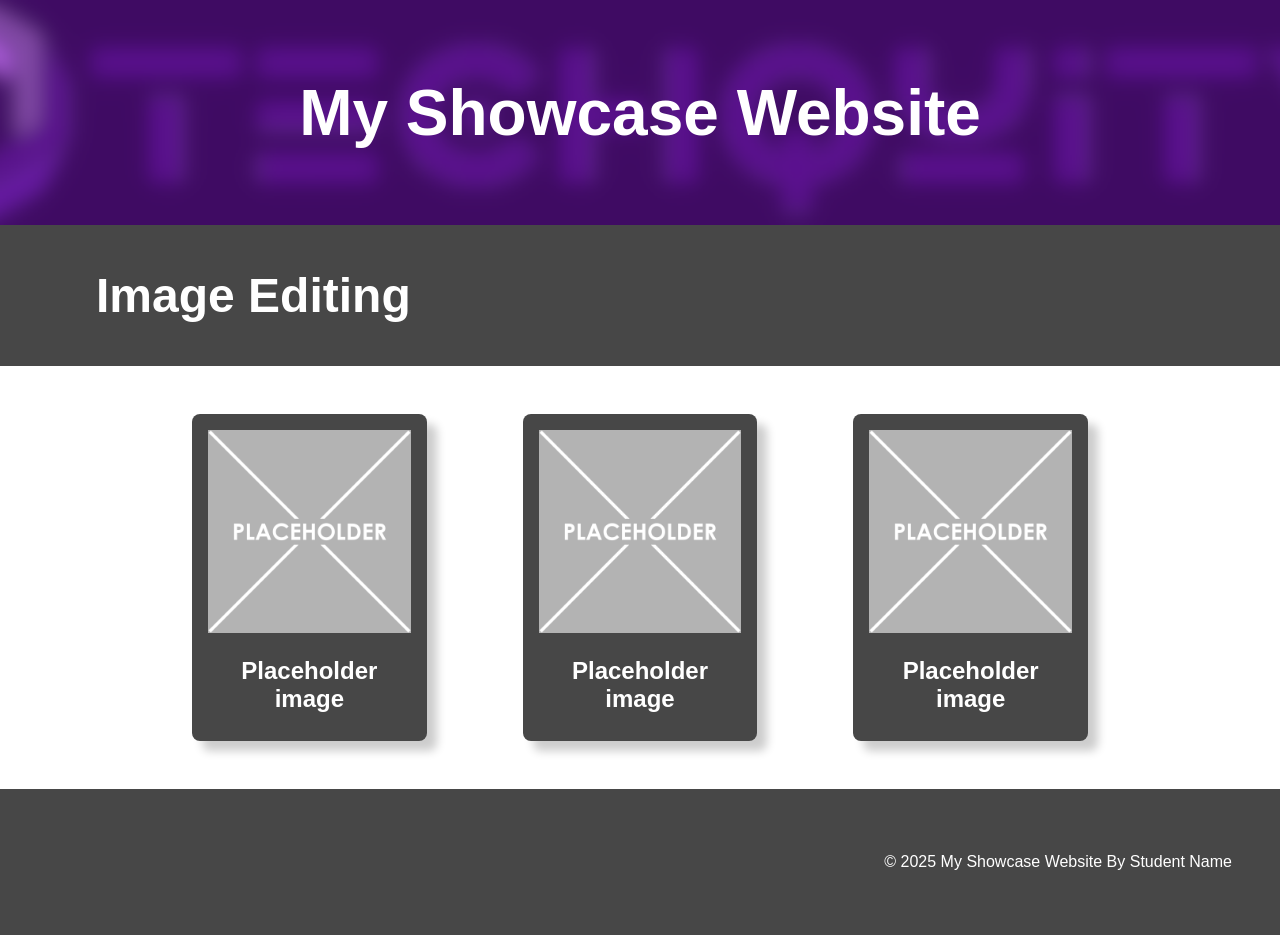
==== index.html @ b14a5d6e "Initial commit" ====
<!DOCTYPE html>
<html lang="en">

<head>
    <meta charset="UTF-8">
    <meta name="viewport" content="width=device-width, initial-scale=1.0">
    <link rel="stylesheet" href="style.css">
    <title>My Showcase Website</title>
</head>
<!-- This is the main body of the website- ALL your content goes AFTER the <body> tag and before the </body> tag -->
<body>

    <!-- The Hero Section -------------------------------------------------------------------------------------- -->
    <section class="hero">
        <div class="hero-text">My Showcase Website</div>
    </section>

<!-- Topic one ------------------------------------------------------------------------------------------------- -->
    <!-- The First Topic Section -->
    <section class="topic">
        <!-- the topic title a big bar with text in it -->
        <div class="topic-title">
            <h1>Image Editing</h1>
        </div>
        <!-- now a three column grid of images -->
        <div class="topic-content">
            <!-- one "card" which includes an image with a text below it -->
            <div class="topic-card">
                <img src="images/placeholder-1024x1024.png" alt="change this too!">
                <h2 class="topic-card-text">Placeholder image</h2>
            </div>
            <div class="topic-card">
                <img src="images/placeholder-1024x1024.png" alt="change this too!">
                <h2 class="topic-card-text">Placeholder image</h2>
            </div>
            <div class="topic-card">
                <img src="images/placeholder-1024x1024.png" alt="change this too!">
                <h2 class="topic-card-text">Placeholder image</h2>
            </div>
        </div>
    </section>
<!-- End of topic one------------------------------------------------------------------------------------------ -->

<!-- Copy and paste the section from above to make your next section -->



    <!-- A Simple Website Footer ------------------------------------------------------------------------------ -->
    <footer class="footer">
        <p>&copy; 2025 My Showcase Website By Student Name</p>
    </footer>

<!-- The end of the whole page- no more content after this! -->
</body>
</html>
---- style.css ----
/* A simple css reset */
body,
html {
    margin: 0;
    padding: 0;
    height: 100%;
    /* The Font Family- Really important!! */
    font-family: Arial, sans-serif;
    box-sizing: border-box;
}

/* reset for images to ensure they ar 100% of the parent container width */
img {
    width: 100%;
}

/* The hero section styling- use your OWN Hero Image URL here */
.hero {
    background-image: url('images/techquitybanner-1130x160.png');
    height: 25vh;
    background-size: cover;
    background-position: center;
    display: flex;
    justify-content: center;
    align-items: center;
    color: white;
    text-align: center;
    position: relative;
}

/* BIG text styling for the hero section text */
.hero-text {
    font-size: 4em;
    font-weight: bold;
}

/* nice big font on a banner style background */
.topic-title{
    color: white;
    font-size: 2em;
    padding: 0.1em 3em;
    background-color: rgb(71, 71, 71);
}

/* Three column grid with a nice big gap */
.topic-content{
    display: grid;
    grid-template-columns: repeat(3, 1fr);
    gap: 6em;
    /* bring the whole section in off the sides of the page */
    width: 70%;
    /* top margin of 3em and center right/left */
    margin: 3em auto;
}

/* Styling for the individual topic cards rounded edges background color and a drop shadow */
.topic-card{
    background-color: rgb(71, 71, 71);
    color: white;
    padding: 1em;
    border-radius: 0.5em;
    box-shadow: 10px 10px 10px rgba(0, 0, 0, 0.2);
}

/* Styling for the topic card titles */
.topic-card-text{
    font-size: 1.5em;
    margin-bottom: 0.5em;
    /* center align text */
    text-align: center;
}


/* Styling for a footer section to take a bit of spcae at the bottom of the page */
.footer{
    background-color: rgb(71, 71, 71);
    color: white;
    text-align: right;
    padding: 3em 3em;
}
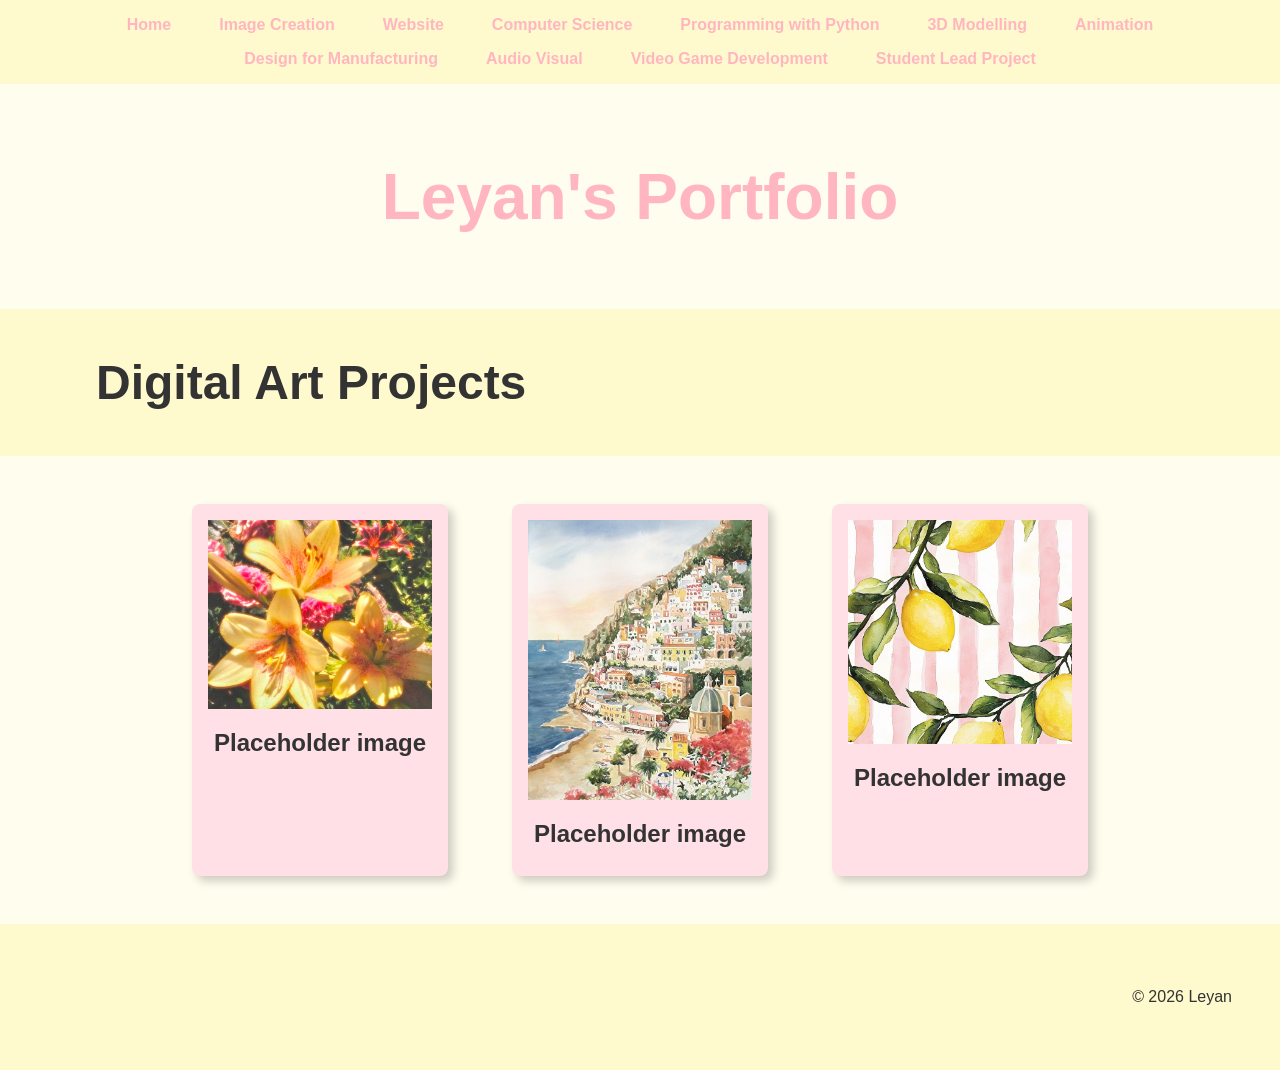
==== commit 7ef7e764: "first commit" ====
--- a/index.html
+++ b/index.html
@@ -5,51 +5,58 @@
     <meta charset="UTF-8">
     <meta name="viewport" content="width=device-width, initial-scale=1.0">
     <link rel="stylesheet" href="style.css">
-    <title>My Showcase Website</title>
+    <title>Leyan's Portfolio</title>
 </head>
-<!-- This is the main body of the website- ALL your content goes AFTER the <body> tag and before the </body> tag -->
+
 <body>
 
-    <!-- The Hero Section -------------------------------------------------------------------------------------- -->
+    <!-- Navbar -->
+    <nav class="navbar">
+        <ul>
+            <li><a href="index.html">Home</a></li>
+            <li><a href="image_creation.html">Image Creation</a></li>
+            <li><a href="website.html">Website</a></li>
+            <li><a href="computer_science.html">Computer Science</a></li>
+            <li><a href="python.html">Programming with Python</a></li>
+            <li><a href="3d_modelling.html">3D Modelling</a></li>
+            <li><a href="animation.html">Animation</a></li>
+            <li><a href="design_for_manufacturing.html">Design for Manufacturing</a></li>
+            <li><a href="audio_visual.html">Audio Visual</a></li>
+            <li><a href="video_game_development.html">Video Game Development</a></li>
+            <li><a href="student_lead_project.html">Student Lead Project</a></li>
+        </ul>
+    </nav>
+
+    <!-- Hero Section -->
     <section class="hero">
-        <div class="hero-text">My Showcase Website</div>
+        <div class="hero-text">Leyan's Portfolio</div>
     </section>
 
-<!-- Topic one ------------------------------------------------------------------------------------------------- -->
-    <!-- The First Topic Section -->
+    <!-- Topic One -->
     <section class="topic">
-        <!-- the topic title a big bar with text in it -->
         <div class="topic-title">
-            <h1>Image Editing</h1>
+            <h1>Digital Art Projects</h1>
         </div>
-        <!-- now a three column grid of images -->
         <div class="topic-content">
-            <!-- one "card" which includes an image with a text below it -->
             <div class="topic-card">
-                <img src="images/placeholder-1024x1024.png" alt="change this too!">
+                <img src="_ (1).jpeg" alt="Placeholder image">
                 <h2 class="topic-card-text">Placeholder image</h2>
             </div>
             <div class="topic-card">
-                <img src="images/placeholder-1024x1024.png" alt="change this too!">
+                <img src="Portfolio of Works_ European Landscapes.jpeg" alt="Placeholder image">
                 <h2 class="topic-card-text">Placeholder image</h2>
             </div>
             <div class="topic-card">
-                <img src="images/placeholder-1024x1024.png" alt="change this too!">
+                <img src="Pink Lemonade Wallpaper.jpeg" alt="Placeholder image">
                 <h2 class="topic-card-text">Placeholder image</h2>
             </div>
         </div>
     </section>
-<!-- End of topic one------------------------------------------------------------------------------------------ -->
 
-<!-- Copy and paste the section from above to make your next section -->
-
-
-
-    <!-- A Simple Website Footer ------------------------------------------------------------------------------ -->
+    <!-- Footer -->
     <footer class="footer">
-        <p>&copy; 2025 My Showcase Website By Student Name</p>
+        <p>&copy; 2026 Leyan</p>
     </footer>
 
-<!-- The end of the whole page- no more content after this! -->
 </body>
 </html>
--- a/style.css
+++ b/style.css
@@ -1,80 +1,120 @@
-/* A simple css reset */
+/* Reset and base */
 body,
 html {
     margin: 0;
     padding: 0;
     height: 100%;
-    /* The Font Family- Really important!! */
     font-family: Arial, sans-serif;
     box-sizing: border-box;
+    background-color: #fffdee;
 }
 
-/* reset for images to ensure they ar 100% of the parent container width */
 img {
     width: 100%;
 }
 
-/* The hero section styling- use your OWN Hero Image URL here */
+/* Navbar */
+.navbar {
+    background-color: #fffacd; /* light yellow */
+    padding: 1em 0;
+    text-align: center;
+}
+
+.navbar ul {
+    list-style: none;
+    margin: 0;
+    padding: 0;
+    display: flex;
+    justify-content: center; /* center links */
+    flex-wrap: wrap;         /* wrap if too long */
+    gap: 1em;
+}
+
+.navbar li {
+}
+
+.navbar a {
+    text-decoration: none;
+    color: #ffb6c1; /* light pink */
+    font-weight: bold;
+    font-size: 1em;
+    padding: 0.5em 1em;
+    border-radius: 0.5em;
+    transition: background-color 0.3s, color 0.3s;
+}
+
+.navbar a:hover {
+    background-color: #ffb6c1;
+    color: #fffacd;
+}
+
+/* Hero Section */
 .hero {
-    background-image: url('images/techquitybanner-1130x160.png');
+    background-image: url('images/mybanner.png');
     height: 25vh;
     background-size: cover;
     background-position: center;
     display: flex;
     justify-content: center;
     align-items: center;
-    color: white;
     text-align: center;
     position: relative;
 }
 
-/* BIG text styling for the hero section text */
 .hero-text {
     font-size: 4em;
     font-weight: bold;
+    color: #ffb6c1;
 }
 
-/* nice big font on a banner style background */
-.topic-title{
-    color: white;
+/* Topic Section */
+.topic-title {
+    color: #333333;
     font-size: 2em;
-    padding: 0.1em 3em;
-    background-color: rgb(71, 71, 71);
+    padding: 0.2em 3em;
+    background-color: #fffacd;
 }
 
-/* Three column grid with a nice big gap */
-.topic-content{
+.topic-content {
     display: grid;
     grid-template-columns: repeat(3, 1fr);
-    gap: 6em;
-    /* bring the whole section in off the sides of the page */
+    gap: 4em;
     width: 70%;
-    /* top margin of 3em and center right/left */
     margin: 3em auto;
 }
 
-/* Styling for the individual topic cards rounded edges background color and a drop shadow */
-.topic-card{
-    background-color: rgb(71, 71, 71);
-    color: white;
+.topic-card {
+    background-color: #ffe0e6;
+    color: #333333;
     padding: 1em;
     border-radius: 0.5em;
-    box-shadow: 10px 10px 10px rgba(0, 0, 0, 0.2);
+    box-shadow: 5px 5px 10px rgba(0, 0, 0, 0.2);
+    transition: transform 0.3s;
 }
 
-/* Styling for the topic card titles */
-.topic-card-text{
+.topic-card:hover {
+    transform: translateY(-10px);
+}
+
+.topic-card-text {
     font-size: 1.5em;
     margin-bottom: 0.5em;
-    /* center align text */
     text-align: center;
 }
 
+/* Fix images inside topic cards */
+.topic-card img {
+    width: 100%;
+    max-width: 300px; /* prevent huge images */
+    height: auto;
+    margin: 0 auto;
+    display: block;
+}
 
-/* Styling for a footer section to take a bit of spcae at the bottom of the page */
-.footer{
-    background-color: rgb(71, 71, 71);
-    color: white;
+/* Footer */
+.footer {
+    background-color: #fffacd;
+    color: #333333;
     text-align: right;
     padding: 3em 3em;
-}+}
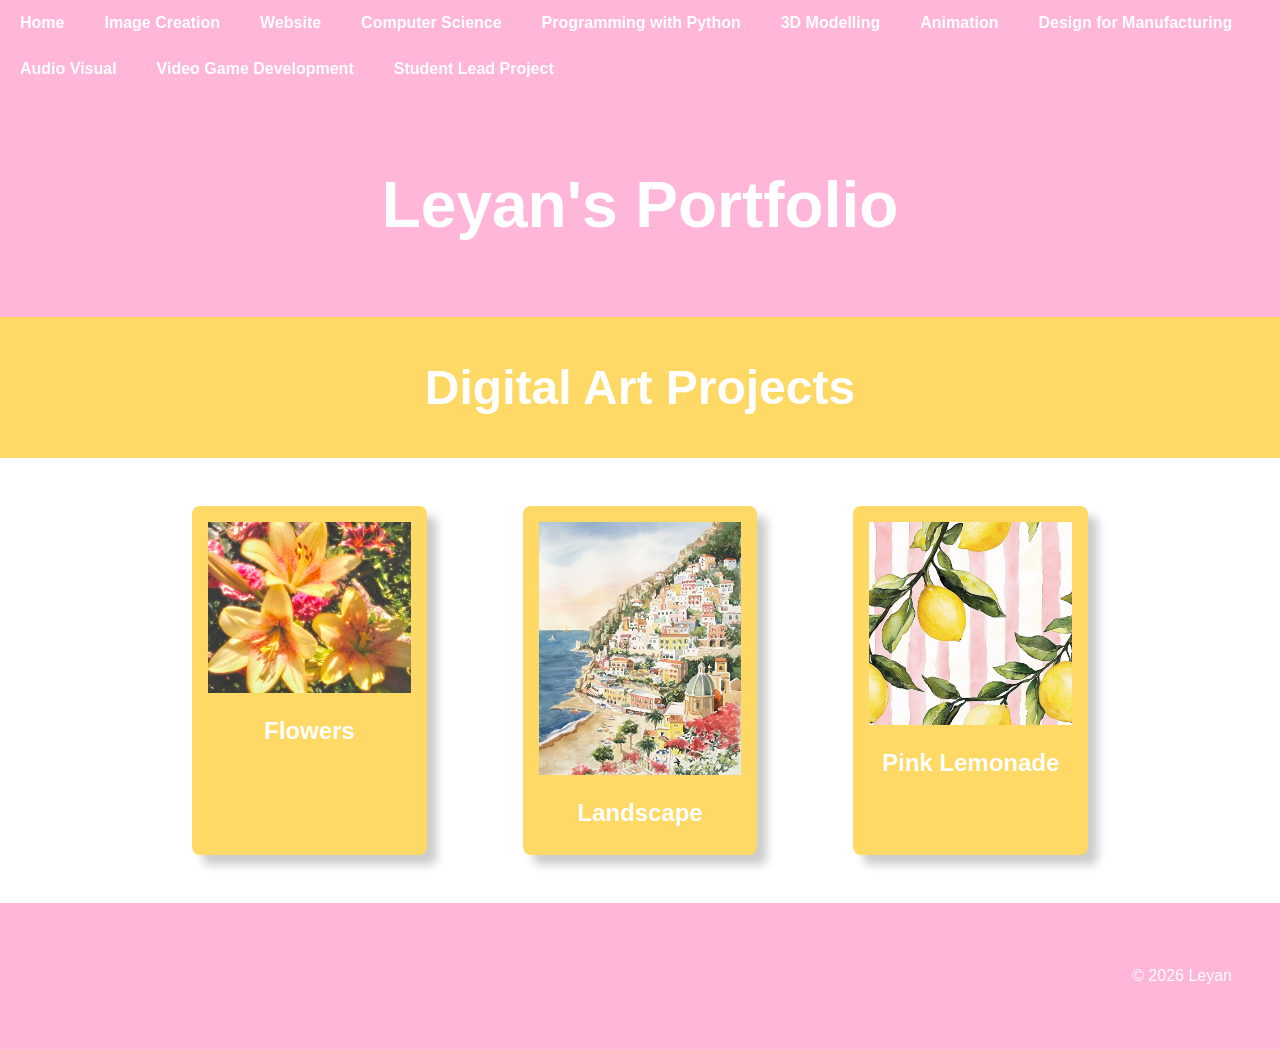
==== commit a7fc3383: "first commit" ====
--- a/index.html
+++ b/index.html
@@ -2,61 +2,63 @@
 <html lang="en">
 
 <head>
-    <meta charset="UTF-8">
-    <meta name="viewport" content="width=device-width, initial-scale=1.0">
-    <link rel="stylesheet" href="style.css">
-    <title>Leyan's Portfolio</title>
+<meta charset="UTF-8">
+<meta name="viewport" content="width=device-width, initial-scale=1.0">
+<link rel="stylesheet" href="style.css">
+<title>Leyan's Portfolio</title>
 </head>
 
 <body>
 
-    <!-- Navbar -->
-    <nav class="navbar">
-        <ul>
-            <li><a href="index.html">Home</a></li>
-            <li><a href="image_creation.html">Image Creation</a></li>
-            <li><a href="website.html">Website</a></li>
-            <li><a href="computer_science.html">Computer Science</a></li>
-            <li><a href="python.html">Programming with Python</a></li>
-            <li><a href="3d_modelling.html">3D Modelling</a></li>
-            <li><a href="animation.html">Animation</a></li>
-            <li><a href="design_for_manufacturing.html">Design for Manufacturing</a></li>
-            <li><a href="audio_visual.html">Audio Visual</a></li>
-            <li><a href="video_game_development.html">Video Game Development</a></li>
-            <li><a href="student_lead_project.html">Student Lead Project</a></li>
-        </ul>
-    </nav>
+<nav class="navbar">
+<ul>
+<li><a href="index.html">Home</a></li>
+<li><a href="image_creation.html">Image Creation</a></li>
+<li><a href="website.html">Website</a></li>
+<li><a href="computer_science.html">Computer Science</a></li>
+<li><a href="python.html">Programming with Python</a></li>
+<li><a href="3d_modelling.html">3D Modelling</a></li>
+<li><a href="animation.html">Animation</a></li>
+<li><a href="design_for_manufacturing.html">Design for Manufacturing</a></li>
+<li><a href="audio_visual.html">Audio Visual</a></li>
+<li><a href="video_game_development.html">Video Game Development</a></li>
+<li><a href="student_lead_project.html">Student Lead Project</a></li>
+</ul>
+</nav>
 
-    <!-- Hero Section -->
-    <section class="hero">
-        <div class="hero-text">Leyan's Portfolio</div>
-    </section>
+<section class="hero">
+<div class="hero-text">Leyan's Portfolio</div>
+</section>
 
-    <!-- Topic One -->
-    <section class="topic">
-        <div class="topic-title">
-            <h1>Digital Art Projects</h1>
-        </div>
-        <div class="topic-content">
-            <div class="topic-card">
-                <img src="_ (1).jpeg" alt="Placeholder image">
-                <h2 class="topic-card-text">Placeholder image</h2>
-            </div>
-            <div class="topic-card">
-                <img src="Portfolio of Works_ European Landscapes.jpeg" alt="Placeholder image">
-                <h2 class="topic-card-text">Placeholder image</h2>
-            </div>
-            <div class="topic-card">
-                <img src="Pink Lemonade Wallpaper.jpeg" alt="Placeholder image">
-                <h2 class="topic-card-text">Placeholder image</h2>
-            </div>
-        </div>
-    </section>
+<section class="topic">
 
-    <!-- Footer -->
-    <footer class="footer">
-        <p>&copy; 2026 Leyan</p>
-    </footer>
+<div class="topic-title">
+<h1>Digital Art Projects</h1>
+</div>
+
+<div class="topic-content">
+
+<div class="topic-card">
+<img src="_ (1).jpeg">
+<h2 class="topic-card-text">Flowers</h2>
+</div>
+
+<div class="topic-card">
+<img src="Portfolio of Works_ European Landscapes.jpeg">
+<h2 class="topic-card-text">Landscape</h2>
+</div>
+
+<div class="topic-card">
+<img src="Pink Lemonade Wallpaper.jpeg">
+<h2 class="topic-card-text">Pink Lemonade</h2>
+</div>
+
+</div>
+</section>
+
+<footer class="footer">
+<p>© 2026 Leyan</p>
+</footer>
 
 </body>
 </html>
--- a/style.css
+++ b/style.css
@@ -1,120 +1,91 @@
-/* Reset and base */
 body,
-html {
-    margin: 0;
-    padding: 0;
-    height: 100%;
-    font-family: Arial, sans-serif;
-    box-sizing: border-box;
-    background-color: #fffdee;
+html{
+margin:0;
+padding:0;
+height:100%;
+font-family:Arial, sans-serif;
+box-sizing:border-box;
 }
 
-img {
-    width: 100%;
+img{
+width:100%;
 }
 
-/* Navbar */
-.navbar {
-    background-color: #fffacd; /* light yellow */
-    padding: 1em 0;
-    text-align: center;
+.navbar ul{
+list-style:none;
+margin:0;
+padding:0;
+background-color:#ffb6d9;
+display:flex;
+flex-wrap:wrap;
 }
 
-.navbar ul {
-    list-style: none;
-    margin: 0;
-    padding: 0;
-    display: flex;
-    justify-content: center; /* center links */
-    flex-wrap: wrap;         /* wrap if too long */
-    gap: 1em;
+.navbar a{
+display:block;
+padding:14px 20px;
+text-decoration:none;
+color:white;
+font-weight:bold;
 }
 
-.navbar li {
+.navbar a:hover{
+background-color:#ffd966;
+color:black;
 }
 
-.navbar a {
-    text-decoration: none;
-    color: #ffb6c1; /* light pink */
-    font-weight: bold;
-    font-size: 1em;
-    padding: 0.5em 1em;
-    border-radius: 0.5em;
-    transition: background-color 0.3s, color 0.3s;
+.hero{
+background-color:#ffb6d9;
+height:25vh;
+display:flex;
+justify-content:center;
+align-items:center;
+color:white;
+text-align:center;
 }
 
-.navbar a:hover {
-    background-color: #ffb6c1;
-    color: #fffacd;
+.hero-text{
+font-size:4em;
+font-weight:bold;
 }
 
-/* Hero Section */
-.hero {
-    background-image: url('images/mybanner.png');
-    height: 25vh;
-    background-size: cover;
-    background-position: center;
-    display: flex;
-    justify-content: center;
-    align-items: center;
-    text-align: center;
-    position: relative;
+.topic-title{
+color:white;
+font-size:2em;
+padding:0.1em 3em;
+background-color:#ffd966;
+text-align:center;
 }
 
-.hero-text {
-    font-size: 4em;
-    font-weight: bold;
-    color: #ffb6c1;
+.topic-content{
+display:grid;
+grid-template-columns:repeat(3,1fr);
+gap:6em;
+width:70%;
+margin:3em auto;
 }
 
-/* Topic Section */
-.topic-title {
-    color: #333333;
-    font-size: 2em;
-    padding: 0.2em 3em;
-    background-color: #fffacd;
+.topic-card{
+background-color:#ffd966;
+color:white;
+padding:1em;
+border-radius:0.5em;
+box-shadow:10px 10px 10px rgba(0,0,0,0.2);
+transition:transform 0.3s;
 }
 
-.topic-content {
-    display: grid;
-    grid-template-columns: repeat(3, 1fr);
-    gap: 4em;
-    width: 70%;
-    margin: 3em auto;
+.topic-card:hover{
+transform:scale(1.05);
 }
 
-.topic-card {
-    background-color: #ffe0e6;
-    color: #333333;
-    padding: 1em;
-    border-radius: 0.5em;
-    box-shadow: 5px 5px 10px rgba(0, 0, 0, 0.2);
-    transition: transform 0.3s;
+.topic-card-text{
+font-size:1.5em;
+margin-bottom:0.5em;
+text-align:center;
 }
 
-.topic-card:hover {
-    transform: translateY(-10px);
-}
-
-.topic-card-text {
-    font-size: 1.5em;
-    margin-bottom: 0.5em;
-    text-align: center;
-}
-
-/* Fix images inside topic cards */
-.topic-card img {
-    width: 100%;
-    max-width: 300px; /* prevent huge images */
-    height: auto;
-    margin: 0 auto;
-    display: block;
-}
-
-/* Footer */
-.footer {
-    background-color: #fffacd;
-    color: #333333;
-    text-align: right;
-    padding: 3em 3em;
-}
+.footer{
+background-color:#ffb6d9;
+color:white;
+text-align:right;
+padding:3em;
+}
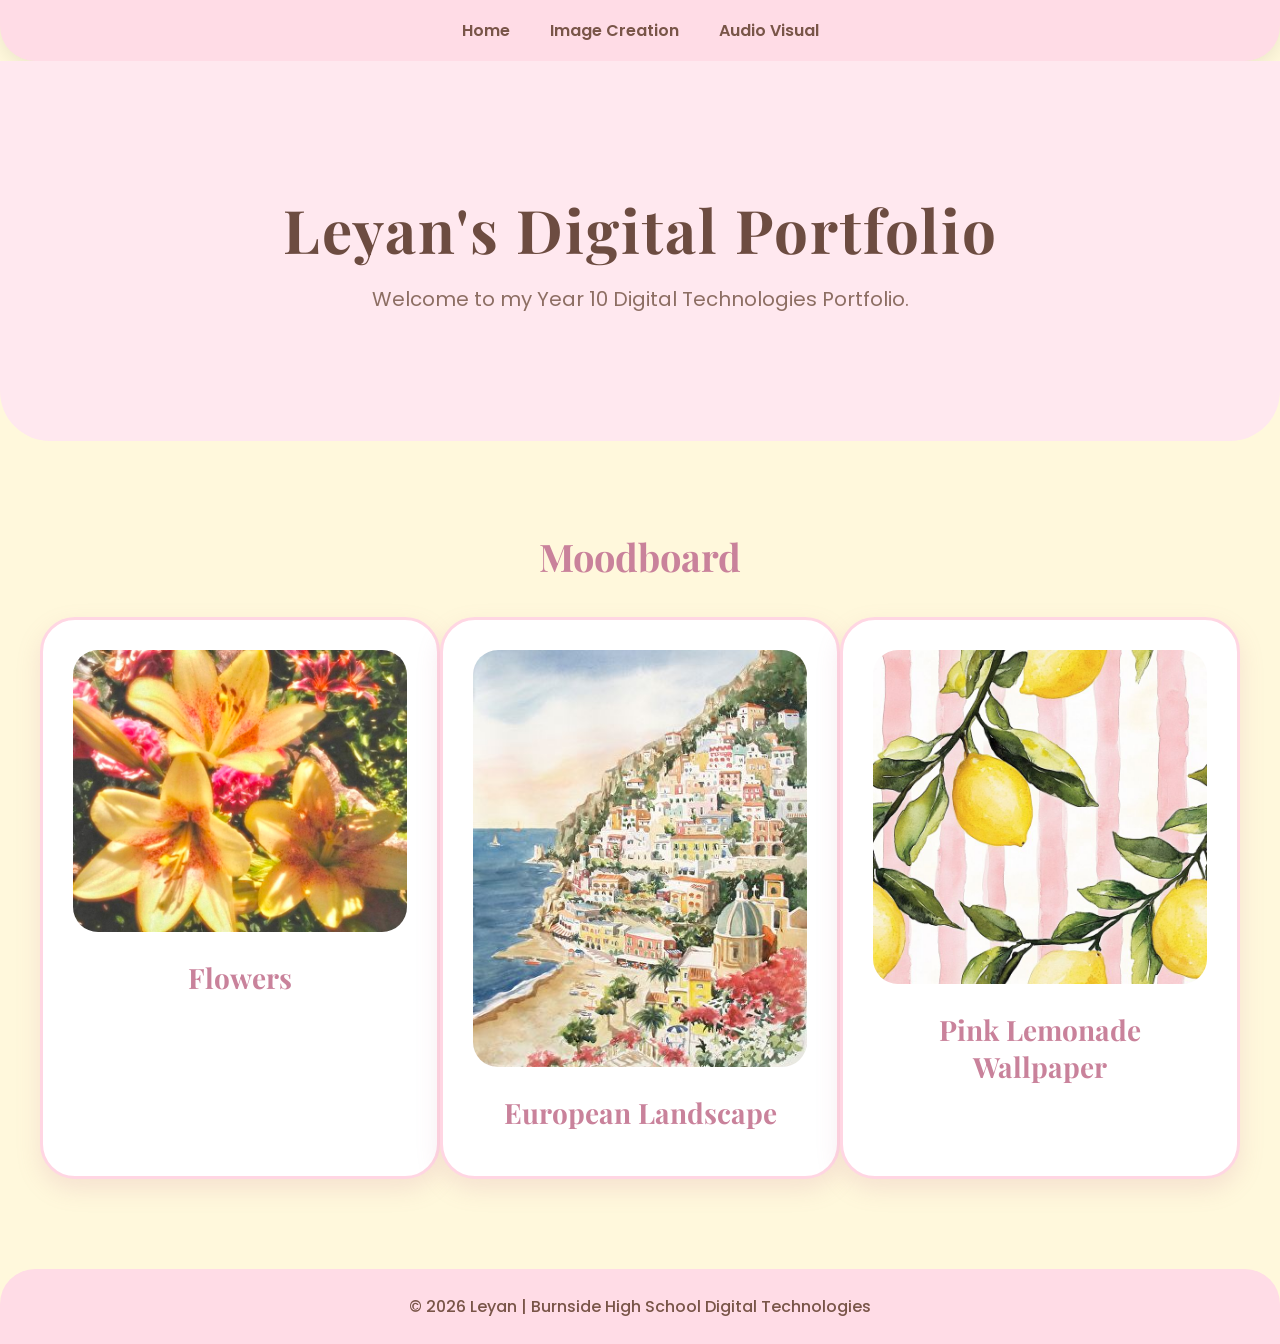
==== commit 9471fedc: "Updated website design and added pages" ====
--- a/index.html
+++ b/index.html
@@ -1,11 +1,10 @@
 <!DOCTYPE html>
 <html lang="en">
-
 <head>
 <meta charset="UTF-8">
 <meta name="viewport" content="width=device-width, initial-scale=1.0">
+<title>Leyan's Portfolio</title>
 <link rel="stylesheet" href="style.css">
-<title>Leyan's Portfolio</title>
 </head>
 
 <body>
@@ -13,51 +12,47 @@
 <nav class="navbar">
 <ul>
 <li><a href="index.html">Home</a></li>
-<li><a href="image_creation.html">Image Creation</a></li>
-<li><a href="website.html">Website</a></li>
-<li><a href="computer_science.html">Computer Science</a></li>
-<li><a href="python.html">Programming with Python</a></li>
-<li><a href="3d_modelling.html">3D Modelling</a></li>
-<li><a href="animation.html">Animation</a></li>
-<li><a href="design_for_manufacturing.html">Design for Manufacturing</a></li>
-<li><a href="audio_visual.html">Audio Visual</a></li>
-<li><a href="video_game_development.html">Video Game Development</a></li>
-<li><a href="student_lead_project.html">Student Lead Project</a></li>
+<li><a href="Image_creation.html">Image Creation</a></li>
+<li><a href="audiovisual.html">Audio Visual</a></li>
 </ul>
 </nav>
 
 <section class="hero">
-<div class="hero-text">Leyan's Portfolio</div>
+<div class="hero-text">
+<h1>Leyan's Digital Portfolio</h1>
+<p>Welcome to my Year 10 Digital Technologies Portfolio.</p>
+</div>
 </section>
 
 <section class="topic">
 
 <div class="topic-title">
-<h1>Digital Art Projects</h1>
+<h1>Moodboard</h1>
 </div>
 
 <div class="topic-content">
 
 <div class="topic-card">
-<img src="_ (1).jpeg">
+<img src="_ (1).jpeg" alt="Flowers">
 <h2 class="topic-card-text">Flowers</h2>
 </div>
 
 <div class="topic-card">
-<img src="Portfolio of Works_ European Landscapes.jpeg">
-<h2 class="topic-card-text">Landscape</h2>
+<img src="Portfolio of Works_ European Landscapes.jpeg" alt="Landscape">
+<h2 class="topic-card-text">European Landscape</h2>
 </div>
 
 <div class="topic-card">
-<img src="Pink Lemonade Wallpaper.jpeg">
-<h2 class="topic-card-text">Pink Lemonade</h2>
+<img src="Pink Lemonade Wallpaper.jpeg" alt="Pink Lemonade">
+<h2 class="topic-card-text">Pink Lemonade Wallpaper</h2>
 </div>
 
 </div>
+
 </section>
 
 <footer class="footer">
-<p>© 2026 Leyan</p>
+<p>© 2026 Leyan | Burnside High School Digital Technologies</p>
 </footer>
 
 </body>
--- a/style.css
+++ b/style.css
@@ -1,91 +1,268 @@
-body,
-html{
-margin:0;
-padding:0;
-height:100%;
-font-family:Arial, sans-serif;
-box-sizing:border-box;
-}
-
-img{
-width:100%;
-}
-
-.navbar ul{
-list-style:none;
-margin:0;
-padding:0;
-background-color:#ffb6d9;
-display:flex;
-flex-wrap:wrap;
-}
-
-.navbar a{
-display:block;
-padding:14px 20px;
-text-decoration:none;
-color:white;
-font-weight:bold;
-}
-
-.navbar a:hover{
-background-color:#ffd966;
-color:black;
-}
-
-.hero{
-background-color:#ffb6d9;
-height:25vh;
-display:flex;
-justify-content:center;
-align-items:center;
-color:white;
-text-align:center;
-}
-
-.hero-text{
-font-size:4em;
-font-weight:bold;
-}
-
-.topic-title{
-color:white;
-font-size:2em;
-padding:0.1em 3em;
-background-color:#ffd966;
-text-align:center;
-}
-
-.topic-content{
-display:grid;
-grid-template-columns:repeat(3,1fr);
-gap:6em;
-width:70%;
-margin:3em auto;
-}
-
-.topic-card{
-background-color:#ffd966;
-color:white;
-padding:1em;
-border-radius:0.5em;
-box-shadow:10px 10px 10px rgba(0,0,0,0.2);
-transition:transform 0.3s;
-}
-
-.topic-card:hover{
-transform:scale(1.05);
-}
-
-.topic-card-text{
-font-size:1.5em;
-margin-bottom:0.5em;
-text-align:center;
-}
-
-.footer{
-background-color:#ffb6d9;
-color:white;
-text-align:right;
-padding:3em;
+@import url('https://fonts.googleapis.com/css2?family=Playfair+Display:wght@600;700&family=Poppins:wght@300;400;500;600&display=swap');
+
+
+/* General */
+
+* {
+    margin: 0;
+    padding: 0;
+    box-sizing: border-box;
+}
+
+
+body {
+    background-color: #fff8dc;
+    color: #6b5650;
+    font-family: "Poppins", sans-serif;
+}
+
+
+
+/* Navigation Bar */
+
+.navbar {
+    background-color: #ffdce6;
+    padding: 18px;
+
+    border-radius: 0 0 35px 35px;
+
+    box-shadow: 0 5px 18px rgba(0,0,0,0.08);
+}
+
+
+.navbar ul {
+    list-style: none;
+
+    display: flex;
+
+    justify-content: center;
+
+    gap: 40px;
+}
+
+
+.navbar a {
+    text-decoration: none;
+
+    color: #795548;
+
+    font-weight: 600;
+
+    font-size: 16px;
+
+    transition: 0.3s;
+}
+
+
+.navbar a:hover {
+    color: #c9829b;
+}
+
+
+
+/* Banner */
+
+.hero {
+
+    height: 380px;
+
+    background-color: #ffe8ef;
+
+    display: flex;
+
+    justify-content: center;
+
+    align-items: center;
+
+    text-align: center;
+
+    border-radius: 0 0 50px 50px;
+
+    margin-bottom: 50px;
+
+}
+
+
+.hero-text h1 {
+
+    font-family: "Playfair Display", serif;
+
+    font-size: 60px;
+
+    color: #6d4c41;
+
+    letter-spacing: 2px;
+
+}
+
+
+.hero-text p {
+
+    margin-top: 15px;
+
+    font-size: 20px;
+
+    color: #8d6e63;
+
+}
+
+
+
+/* Sections */
+
+.topic {
+
+    padding: 40px;
+
+}
+
+
+.topic-title {
+
+    text-align: center;
+
+    margin-bottom: 35px;
+
+}
+
+
+.topic-title h1 {
+
+    font-family: "Playfair Display", serif;
+
+    color: #c9829b;
+
+    font-size: 38px;
+
+}
+
+
+
+/* Cards */
+
+.topic-content {
+
+    display: flex;
+
+    justify-content: center;
+
+}
+
+
+.topic-card {
+
+    background-color: #ffffff;
+
+    width: 80%;
+
+    max-width: 750px;
+
+    padding: 30px;
+
+
+    border-radius: 35px;
+
+
+    border: 3px solid #ffd6e3;
+
+
+    box-shadow:
+    0 10px 25px rgba(201,130,155,0.18);
+
+
+    text-align: center;
+
+
+    transition: 0.3s;
+
+}
+
+
+
+.topic-card:hover {
+
+    transform: translateY(-6px);
+
+    box-shadow:
+    0 15px 30px rgba(201,130,155,0.25);
+
+}
+
+
+
+.topic-card img {
+
+    width: 100%;
+
+    border-radius: 25px;
+
+    margin-bottom: 20px;
+
+}
+
+
+
+.topic-card-text {
+
+    font-family: "Playfair Display", serif;
+
+    color: #c9829b;
+
+    font-size: 28px;
+
+    margin-bottom: 15px;
+
+}
+
+
+
+.topic-card p {
+
+    font-size: 16px;
+
+    line-height: 1.7;
+
+    color: #6b5650;
+
+}
+
+
+
+/* Video */
+
+video {
+
+    width: 100%;
+
+    border-radius: 25px;
+
+    box-shadow: 0 8px 20px rgba(0,0,0,0.12);
+
+}
+
+
+
+/* Footer */
+
+.footer {
+
+    margin-top: 50px;
+
+    background-color: #ffdce6;
+
+
+    padding: 25px;
+
+
+    text-align: center;
+
+
+    border-radius: 35px 35px 0 0;
+
+
+    color: #795548;
+
+
+    font-weight: 500;
+
 }
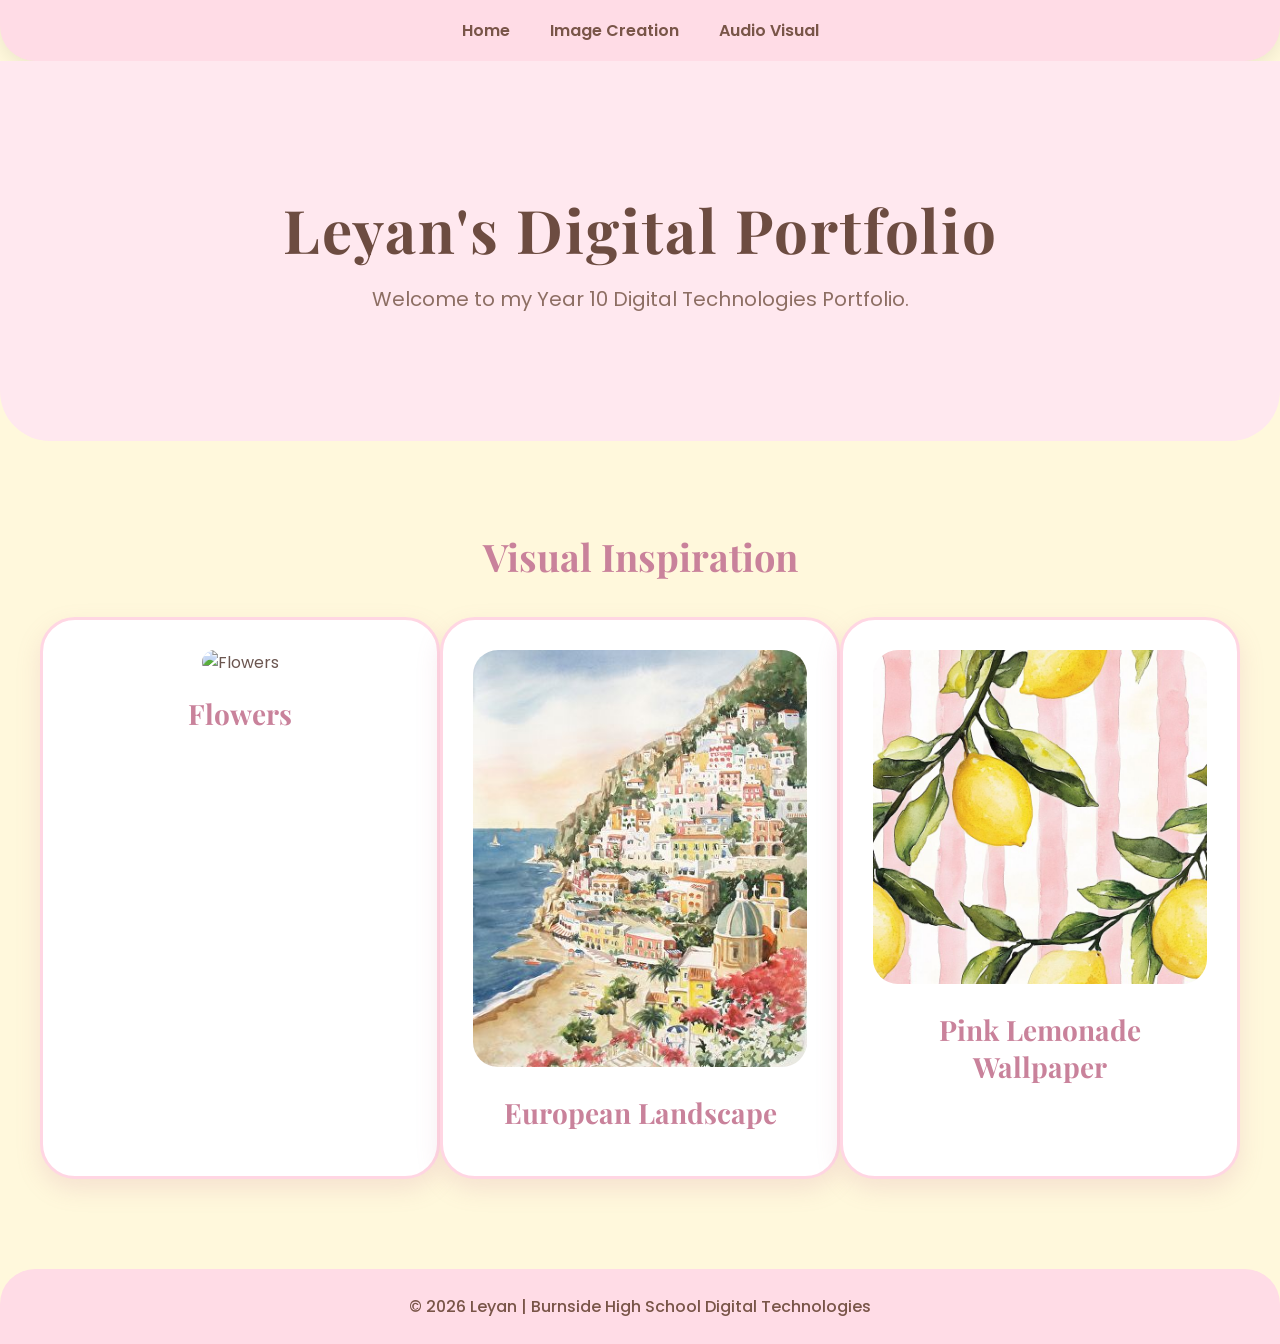
==== commit b431f01d: "Fixed homepage image links" ====
--- a/index.html
+++ b/index.html
@@ -1,11 +1,17 @@
 <!DOCTYPE html>
 <html lang="en">
+
 <head>
+
 <meta charset="UTF-8">
 <meta name="viewport" content="width=device-width, initial-scale=1.0">
+
 <title>Leyan's Portfolio</title>
+
 <link rel="stylesheet" href="style.css">
+
 </head>
+
 
 <body>
 
@@ -17,43 +23,79 @@
 </ul>
 </nav>
 
+
 <section class="hero">
+
 <div class="hero-text">
+
 <h1>Leyan's Digital Portfolio</h1>
+
 <p>Welcome to my Year 10 Digital Technologies Portfolio.</p>
-</div>
-</section>
-
-<section class="topic">
-
-<div class="topic-title">
-<h1>Moodboard</h1>
-</div>
-
-<div class="topic-content">
-
-<div class="topic-card">
-<img src="_ (1).jpeg" alt="Flowers">
-<h2 class="topic-card-text">Flowers</h2>
-</div>
-
-<div class="topic-card">
-<img src="Portfolio of Works_ European Landscapes.jpeg" alt="Landscape">
-<h2 class="topic-card-text">European Landscape</h2>
-</div>
-
-<div class="topic-card">
-<img src="Pink Lemonade Wallpaper.jpeg" alt="Pink Lemonade">
-<h2 class="topic-card-text">Pink Lemonade Wallpaper</h2>
-</div>
 
 </div>
 
 </section>
 
+
+
+<section class="topic">
+
+<div class="topic-title">
+<h1>Visual Inspiration</h1>
+</div>
+
+
+<div class="topic-content">
+
+
+<div class="topic-card">
+
+<img src="images/_ (1).jpeg" alt="Flowers">
+
+<h2 class="topic-card-text">
+Flowers
+</h2>
+
+</div>
+
+
+
+<div class="topic-card">
+
+<img src="Portfolio of Works_ European Landscapes.jpeg" alt="European Landscape">
+
+<h2 class="topic-card-text">
+European Landscape
+</h2>
+
+</div>
+
+
+
+<div class="topic-card">
+
+<img src="Pink Lemonade Wallpaper.jpeg" alt="Pink Lemonade">
+
+<h2 class="topic-card-text">
+Pink Lemonade Wallpaper
+</h2>
+
+</div>
+
+
+</div>
+
+</section>
+
+
+
 <footer class="footer">
+
 <p>© 2026 Leyan | Burnside High School Digital Technologies</p>
+
 </footer>
 
+
 </body>
+
 </html>
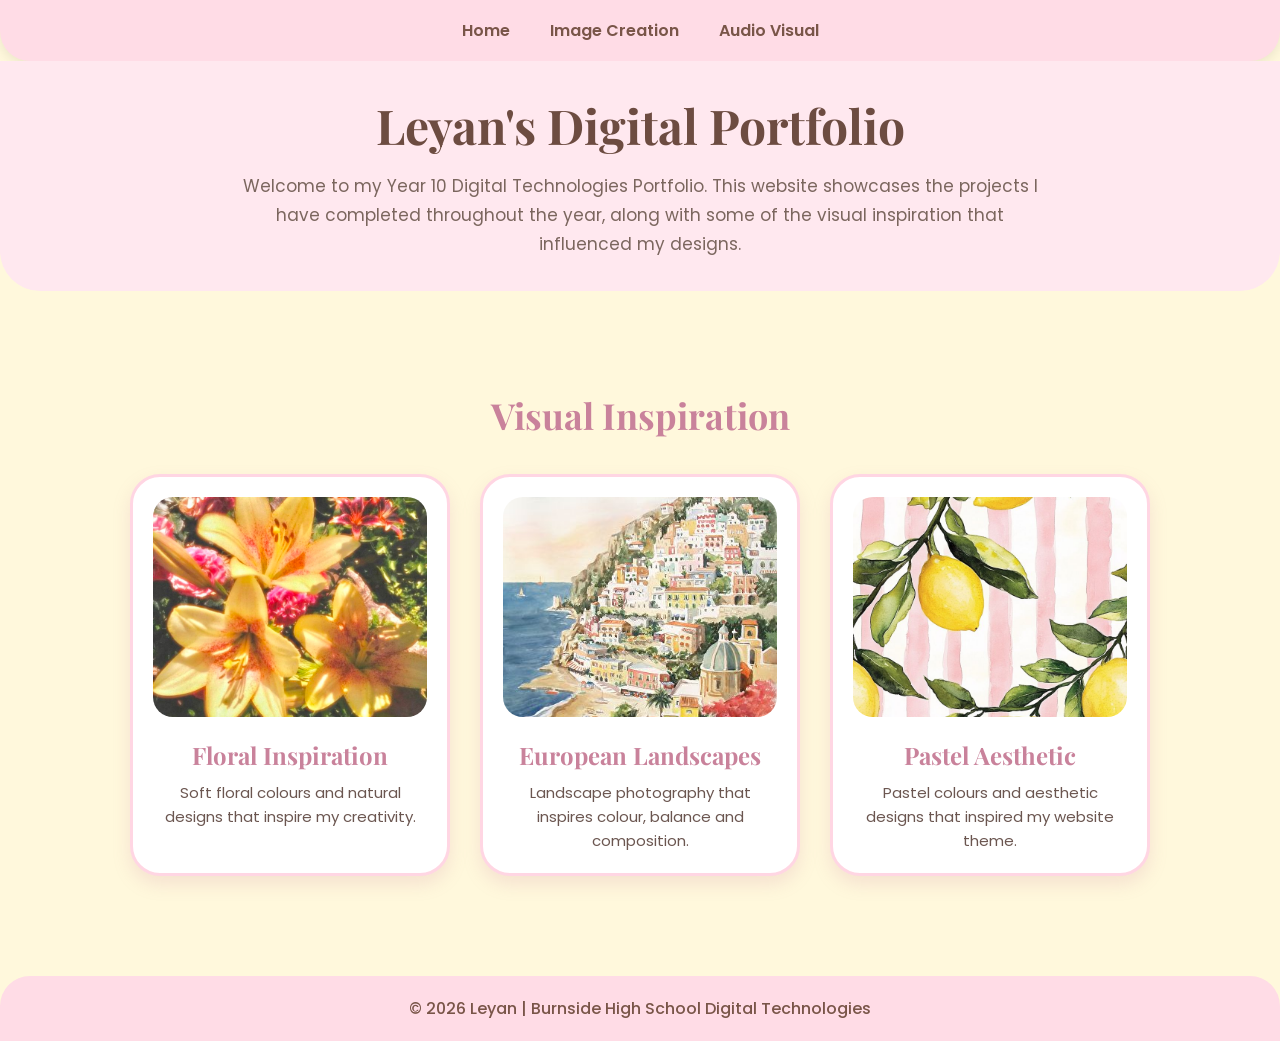
==== commit d34255ad: "Updated portfolio design and audio visual page" ====
--- a/index.html
+++ b/index.html
@@ -3,97 +3,131 @@
 
 <head>
 
-<meta charset="UTF-8">
-<meta name="viewport" content="width=device-width, initial-scale=1.0">
+    <meta charset="UTF-8">
+    <meta name="viewport" content="width=device-width, initial-scale=1.0">
 
-<title>Leyan's Portfolio</title>
+    <title>Leyan's Digital Portfolio</title>
 
-<link rel="stylesheet" href="style.css">
+    <link rel="stylesheet" href="style.css">
 
 </head>
 
 
 <body>
 
+
 <nav class="navbar">
-<ul>
-<li><a href="index.html">Home</a></li>
-<li><a href="Image_creation.html">Image Creation</a></li>
-<li><a href="audiovisual.html">Audio Visual</a></li>
-</ul>
+
+    <ul>
+        <li><a href="index.html">Home</a></li>
+        <li><a href="Image_creation.html">Image Creation</a></li>
+        <li><a href="audiovisual.html">Audio Visual</a></li>
+    </ul>
+
 </nav>
+
 
 
 <section class="hero">
 
-<div class="hero-text">
+    <div class="hero-text">
 
-<h1>Leyan's Digital Portfolio</h1>
+        <h1>Leyan's Digital Portfolio</h1>
 
-<p>Welcome to my Year 10 Digital Technologies Portfolio.</p>
+        <p>
+            Welcome to my Year 10 Digital Technologies Portfolio. This website showcases the projects I have completed throughout the year, along with some of the visual inspiration that influenced my designs.
+        </p>
 
-</div>
+    </div>
 
 </section>
 
 
 
+
 <section class="topic">
 
-<div class="topic-title">
-<h1>Visual Inspiration</h1>
-</div>
 
+    <div class="topic-title">
 
-<div class="topic-content">
+        <h1>Visual Inspiration</h1>
 
-
-<div class="topic-card">
-
-<img src="images/_ (1).jpeg" alt="Flowers">
-
-<h2 class="topic-card-text">
-Flowers
-</h2>
-
-</div>
+    </div>
 
 
 
-<div class="topic-card">
-
-<img src="Portfolio of Works_ European Landscapes.jpeg" alt="European Landscape">
-
-<h2 class="topic-card-text">
-European Landscape
-</h2>
-
-</div>
+    <div class="topic-content">
 
 
 
-<div class="topic-card">
+        <div class="topic-card">
 
-<img src="Pink Lemonade Wallpaper.jpeg" alt="Pink Lemonade">
+            <img src="images/_ (1).jpeg" alt="Flowers">
 
-<h2 class="topic-card-text">
-Pink Lemonade Wallpaper
-</h2>
+            <h2 class="topic-card-text">
+                Floral Inspiration
+            </h2>
 
-</div>
+            <p>
+                Soft floral colours and natural designs that inspire my creativity.
+            </p>
+
+        </div>
 
 
-</div>
+
+
+
+        <div class="topic-card">
+
+            <img src="Portfolio of Works_ European Landscapes.jpeg" alt="European Landscape">
+
+            <h2 class="topic-card-text">
+                European Landscapes
+            </h2>
+
+            <p>
+                Landscape photography that inspires colour, balance and composition.
+            </p>
+
+        </div>
+
+
+
+
+
+        <div class="topic-card">
+
+            <img src="Pink Lemonade Wallpaper.jpeg" alt="Pink Lemonade Wallpaper">
+
+            <h2 class="topic-card-text">
+                Pastel Aesthetic
+            </h2>
+
+            <p>
+                Pastel colours and aesthetic designs that inspired my website theme.
+            </p>
+
+        </div>
+
+
+
+    </div>
+
 
 </section>
 
 
 
+
 <footer class="footer">
 
-<p>© 2026 Leyan | Burnside High School Digital Technologies</p>
+    <p>
+        © 2026 Leyan | Burnside High School Digital Technologies
+    </p>
 
 </footer>
+
 
 
 </body>
--- a/style.css
+++ b/style.css
@@ -1,5 +1,4 @@
 @import url('https://fonts.googleapis.com/css2?family=Playfair+Display:wght@600;700&family=Poppins:wght@300;400;500;600&display=swap');
-
 
 /* General */
 
@@ -9,260 +8,150 @@
     box-sizing: border-box;
 }
 
-
 body {
     background-color: #fff8dc;
     color: #6b5650;
     font-family: "Poppins", sans-serif;
 }
 
-
-
-/* Navigation Bar */
+/* Navigation */
 
 .navbar {
     background-color: #ffdce6;
     padding: 18px;
-
-    border-radius: 0 0 35px 35px;
-
-    box-shadow: 0 5px 18px rgba(0,0,0,0.08);
+    border-radius: 0 0 30px 30px;
+    box-shadow: 0 4px 12px rgba(0, 0, 0, 0.08);
 }
-
 
 .navbar ul {
     list-style: none;
-
     display: flex;
-
     justify-content: center;
-
     gap: 40px;
 }
 
-
 .navbar a {
     text-decoration: none;
-
     color: #795548;
-
     font-weight: 600;
-
     font-size: 16px;
-
     transition: 0.3s;
 }
-
 
 .navbar a:hover {
     color: #c9829b;
 }
 
-
-
 /* Banner */
 
 .hero {
-
-    height: 380px;
-
     background-color: #ffe8ef;
-
+    height: 230px;
     display: flex;
-
     justify-content: center;
-
     align-items: center;
-
     text-align: center;
-
-    border-radius: 0 0 50px 50px;
-
+    padding: 30px;
+    border-radius: 0 0 40px 40px;
     margin-bottom: 50px;
-
 }
 
+.hero-text {
+    max-width: 800px;
+}
 
 .hero-text h1 {
-
     font-family: "Playfair Display", serif;
-
-    font-size: 60px;
-
+    font-size: 48px;
     color: #6d4c41;
-
-    letter-spacing: 2px;
-
+    margin-bottom: 15px;
 }
 
-
 .hero-text p {
-
-    margin-top: 15px;
-
-    font-size: 20px;
-
-    color: #8d6e63;
-
+    font-size: 17px;
+    line-height: 1.7;
+    color: #7b665e;
 }
-
-
 
 /* Sections */
 
 .topic {
-
-    padding: 40px;
-
+    padding: 50px 40px;
 }
 
-
 .topic-title {
-
     text-align: center;
-
     margin-bottom: 35px;
-
 }
 
-
 .topic-title h1 {
-
     font-family: "Playfair Display", serif;
-
+    font-size: 36px;
     color: #c9829b;
-
-    font-size: 38px;
-
 }
-
-
 
 /* Cards */
 
 .topic-content {
-
     display: flex;
-
     justify-content: center;
-
+    gap: 30px;
+    flex-wrap: wrap;
 }
 
-
 .topic-card {
-
-    background-color: #ffffff;
-
-    width: 80%;
-
-    max-width: 750px;
-
-    padding: 30px;
-
-
-    border-radius: 35px;
-
-
+    width: 320px;
+    background-color: white;
     border: 3px solid #ffd6e3;
-
-
-    box-shadow:
-    0 10px 25px rgba(201,130,155,0.18);
-
-
+    border-radius: 30px;
+    padding: 20px;
     text-align: center;
-
-
+    box-shadow: 0 8px 18px rgba(201,130,155,0.18);
     transition: 0.3s;
-
 }
 
-
-
 .topic-card:hover {
-
     transform: translateY(-6px);
-
-    box-shadow:
-    0 15px 30px rgba(201,130,155,0.25);
-
+    box-shadow: 0 12px 24px rgba(201,130,155,0.25);
 }
 
-
-
 .topic-card img {
-
     width: 100%;
-
-    border-radius: 25px;
-
-    margin-bottom: 20px;
-
+    height: 220px;
+    object-fit: cover;
+    border-radius: 20px;
+    margin-bottom: 15px;
 }
 
-
-
 .topic-card-text {
-
     font-family: "Playfair Display", serif;
-
     color: #c9829b;
-
-    font-size: 28px;
-
-    margin-bottom: 15px;
-
+    font-size: 24px;
+    margin-bottom: 10px;
 }
 
-
-
 .topic-card p {
-
-    font-size: 16px;
-
-    line-height: 1.7;
-
+    font-size: 15px;
+    line-height: 1.6;
     color: #6b5650;
-
 }
-
-
 
 /* Video */
 
 video {
-
     width: 100%;
-
-    border-radius: 25px;
-
-    box-shadow: 0 8px 20px rgba(0,0,0,0.12);
-
+    border-radius: 20px;
+    box-shadow: 0 8px 18px rgba(0, 0, 0, 0.12);
 }
-
-
 
 /* Footer */
 
 .footer {
-
+    background-color: #ffdce6;
+    color: #795548;
+    text-align: center;
+    padding: 20px;
     margin-top: 50px;
-
-    background-color: #ffdce6;
-
-
-    padding: 25px;
-
-
-    text-align: center;
-
-
-    border-radius: 35px 35px 0 0;
-
-
-    color: #795548;
-
-
+    border-radius: 30px 30px 0 0;
     font-weight: 500;
-
 }
